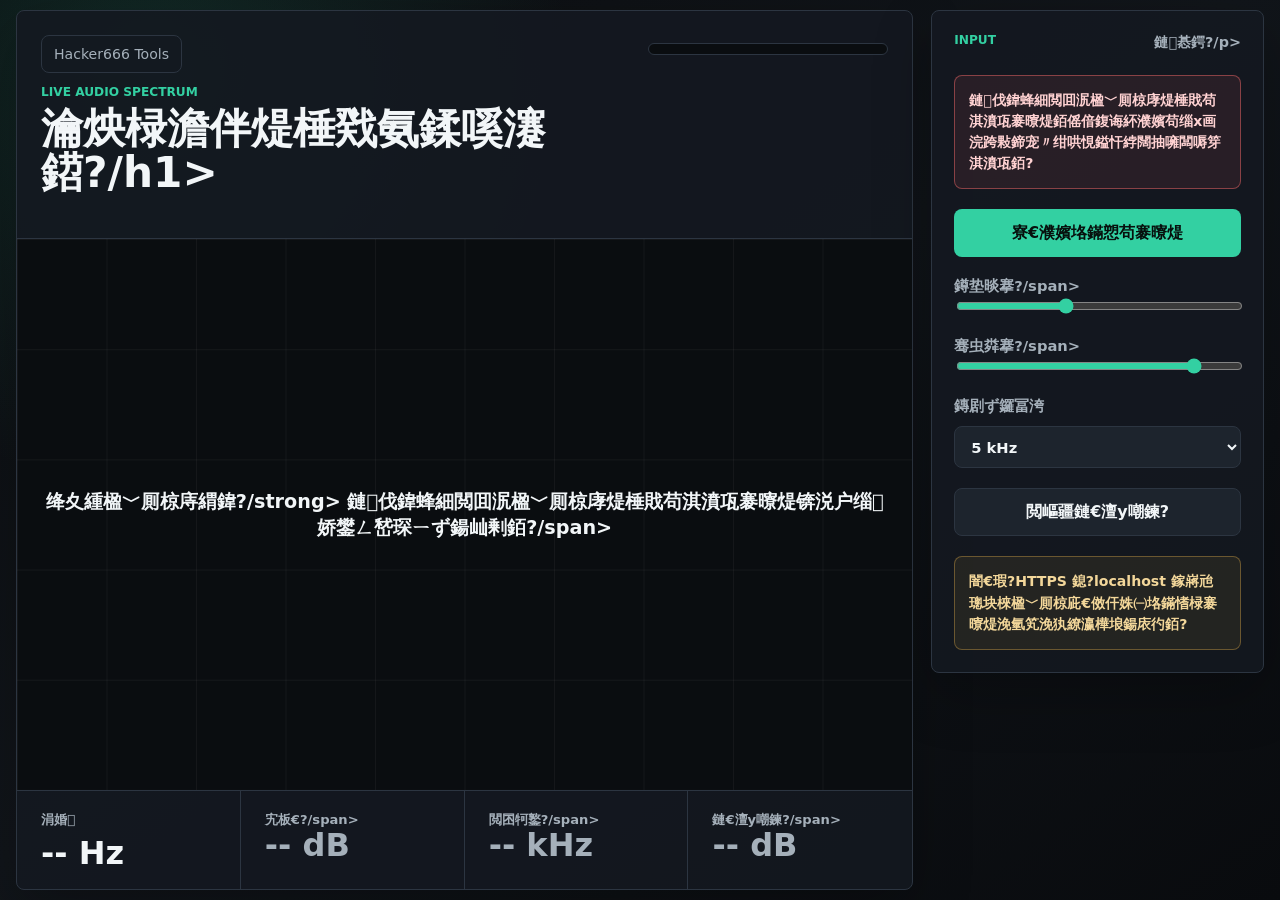
==== tools/audio-spectrum/index.html @ 29af9483 "Generate paragraph translations with articles" ====
﻿<!doctype html>
<html lang="zh-CN">
  <head>
    <meta charset="utf-8" />
    <meta name="viewport" content="width=device-width, initial-scale=1, viewport-fit=cover" />
    <meta
      name="description"
      content="瀹炴椂楹﹀厠椋庡０闊抽璋卞垎鏋愮綉椤碉紝閫傜敤浜庢墜鏈恒€佸钩鏉垮拰鐢佃剳銆?
    />
    <title>瀹炴椂澹伴煶棰戣氨鍒嗘瀽鍣?- Hacker666 Tools</title>
    <link rel="preload" href="../../styles.css?v=20260514-5" as="style" />
    <link rel="stylesheet" href="../../styles.css?v=20260514-5" />
  </head>
  <body class="tool-body">
    <main class="app" aria-labelledby="app-title">
      <section class="workspace">
        <header class="topbar">
          <div>
            <a class="back-link" href="../../">Hacker666 Tools</a>
            <p class="eyebrow">Live Audio Spectrum</p>
            <h1 id="app-title">瀹炴椂澹伴煶棰戣氨鍒嗘瀽鍣?/h1>
          </div>
          <div class="meter" aria-label="杈撳叆闊抽噺">
            <span class="meter-fill" data-level></span>
          </div>
        </header>

        <section class="visualizer" aria-label="瀹炴椂棰戣氨鍥?>
          <canvas id="spectrum" aria-label="澹伴煶棰戣氨鐢诲竷"></canvas>
          <div class="idle" data-idle>
            <strong>绛夊緟楹﹀厠椋庤緭鍏?/strong>
            <span>鏈伐鍏蜂細閲囬泦楹﹀厠椋庨煶棰戝苟淇濆瓨褰曢煶锛涚户缁娇鐢ㄥ嵆琛ㄧず鍚屾剰銆?/span>
          </div>
          <div class="frequency-scale" aria-hidden="true">
            <span>20 Hz</span>
            <span>1 kHz</span>
            <span>5 kHz</span>
            <span>20 kHz</span>
          </div>
        </section>

        <section class="readouts" aria-label="瀹炴椂璇绘暟">
          <article>
            <span class="label">涓婚</span>
            <strong data-peak-frequency>-- Hz</strong>
          </article>
          <article>
            <span class="label">宄板€?/span>
            <strong data-peak-level>-- dB</strong>
          </article>
          <article>
            <span class="label">閲囨牱鐜?/span>
            <strong data-sample-rate>-- kHz</strong>
          </article>
          <article>
            <span class="label">鏈€澶у嘲鍊?/span>
            <strong data-max-peak>-- dB</strong>
          </article>
        </section>
      </section>

      <aside class="controls" aria-label="鎺у埗闈㈡澘">
        <div class="control-header">
          <p class="eyebrow">Input</p>
          <p class="status" data-status>鏈惎鍔?/p>
        </div>

        <div class="recording-disclosure">
          鏈伐鍏蜂細閲囬泦楹﹀厠椋庨煶棰戝苟淇濆瓨褰曢煶銆傜偣鍑诲紑濮嬪苟缁х画浣跨敤鍗宠〃绀哄悓鎰忓綍闊抽噰闆嗕笌淇濆瓨銆?
        </div>

        <button class="primary-button" type="button" data-toggle>
          寮€濮嬪垎鏋愬苟褰曢煶
        </button>

        <label class="field">
          <span>鐏垫晱搴?/span>
          <input
            type="range"
            min="0.6"
            max="2.2"
            step="0.1"
            value="1.2"
            data-gain
          />
        </label>

        <label class="field">
          <span>骞虫粦搴?/span>
          <input
            type="range"
            min="0"
            max="0.92"
            step="0.02"
            value="0.78"
            data-smoothing
          />
        </label>

        <label class="field range-field">
          <span>鏄剧ず鑼冨洿</span>
          <select data-range>
            <option value="2000">2 kHz</option>
            <option value="5000" selected>5 kHz</option>
            <option value="12000">12 kHz</option>
            <option value="22000">鍏ㄩ娈?/option>
          </select>
        </label>

        <button class="secondary-button" type="button" data-reset-max>
          閲嶇疆鏈€澶у嘲鍊?
        </button>

        <div class="notice" role="status" data-message>
          闇€瑕?HTTPS 鎴?localhost 鎵嶈兘璁块棶楹﹀厠椋庛€傚仠姝㈠垎鏋愭椂褰曢煶浼氫笂浼犱繚瀛樺埌鍚庡彴銆?
        </div>
      </aside>
    </main>

    <script src="../../analytics.js?v=20260514-5" defer></script>
    <script src="../../register-sw.js?v=20260514-5" defer></script>
    <script src="./audio-spectrum.js?v=20260514-5" defer></script>
  </body>
</html>
---- styles.css ----
:root {
  color-scheme: dark;
  --bg: #0b0d10;
  --panel: #141920;
  --panel-strong: #1d242d;
  --ink: #f2f6f8;
  --muted: #a5b0ba;
  --line: #2c3541;
  --primary: #33d0a2;
  --primary-ink: #07100d;
  --accent: #f0b84a;
  --danger: #ff6b6b;
  font-family:
    Inter, ui-sans-serif, system-ui, -apple-system, BlinkMacSystemFont, "Segoe UI",
    sans-serif;
}

* {
  box-sizing: border-box;
}

html {
  min-height: 100%;
  background: var(--bg);
}

body {
  margin: 0;
  min-width: 280px;
  min-height: 100vh;
  min-height: 100svh;
  overflow-x: hidden;
  background:
    radial-gradient(circle at 12% 8%, rgba(51, 208, 162, 0.14), transparent 30%),
    linear-gradient(145deg, #0b0d10 0%, #11151a 48%, #090b0e 100%);
  color: var(--ink);
}

a {
  color: inherit;
  text-decoration: none;
}

button,
input,
select {
  min-width: 0;
  font: inherit;
}

.site-shell {
  width: min(1180px, calc(100% - clamp(16px, 4vw, 44px)));
  margin: 0 auto;
}

.hero {
  padding-top: max(18px, env(safe-area-inset-top));
}

.nav {
  display: flex;
  align-items: center;
  justify-content: space-between;
  gap: 16px;
  min-height: 56px;
}

.brand {
  color: var(--primary);
  font-weight: 900;
}

.nav-links {
  display: flex;
  flex-wrap: wrap;
  justify-content: flex-end;
  gap: 10px;
  color: var(--muted);
  font-size: 0.92rem;
}

.nav-links a,
.secondary-link,
.back-link {
  border: 1px solid var(--line);
  border-radius: 8px;
  padding: 10px 12px;
  background: rgba(20, 25, 32, 0.72);
}

.hero-grid {
  display: grid;
  grid-template-columns: minmax(0, 1fr) minmax(260px, 360px);
  gap: clamp(16px, 3vw, 28px);
  align-items: stretch;
  padding: clamp(34px, 7vw, 86px) 0 clamp(28px, 5vw, 56px);
}

.hero-copy {
  min-width: 0;
}

.eyebrow {
  margin: 0 0 8px;
  color: var(--primary);
  font-size: 0.76rem;
  font-weight: 850;
  letter-spacing: 0;
  text-transform: uppercase;
}

h1,
h2,
h3,
p {
  margin-top: 0;
}

h1 {
  margin-bottom: 18px;
  max-width: 12em;
  overflow-wrap: anywhere;
  font-size: clamp(2rem, 7vw, 5.2rem);
  line-height: 0.98;
}

h2 {
  margin-bottom: 0;
  font-size: clamp(1.6rem, 4vw, 2.7rem);
}

h3 {
  margin-bottom: 12px;
  font-size: 1.16rem;
}

.hero-copy p,
.hero-panel p,
.tool-card p,
.footer p {
  color: var(--muted);
  line-height: 1.65;
}

.hero-actions {
  display: flex;
  flex-wrap: wrap;
  gap: 12px;
  margin-top: 26px;
}

.primary-link,
.primary-button,
.secondary-button {
  display: inline-flex;
  min-height: 48px;
  align-items: center;
  justify-content: center;
  border: 0;
  border-radius: 8px;
  padding: 0 18px;
  background: var(--primary);
  color: var(--primary-ink);
  font-weight: 850;
  cursor: pointer;
  touch-action: manipulation;
}

.secondary-button {
  border: 1px solid var(--line);
  background: var(--panel-strong);
  color: var(--ink);
}

.secondary-link {
  display: inline-flex;
  min-height: 48px;
  align-items: center;
  color: var(--ink);
  font-weight: 750;
}

.hero-panel,
.tool-card,
.admin-login,
.admin-dashboard,
.workspace,
.controls {
  border: 1px solid var(--line);
  border-radius: 8px;
  background: rgba(20, 25, 32, 0.88);
  box-shadow: 0 20px 60px rgba(0, 0, 0, 0.24);
}

.hero-panel {
  display: grid;
  align-content: end;
  min-height: 260px;
  padding: 24px;
}

.panel-label,
.status-pill {
  width: fit-content;
  border: 1px solid rgba(51, 208, 162, 0.35);
  border-radius: 999px;
  padding: 6px 10px;
  color: var(--primary);
  font-size: 0.76rem;
  font-weight: 850;
}

.hero-panel strong {
  margin-top: 20px;
  font-size: clamp(2rem, 5vw, 4rem);
  line-height: 0.95;
}

.section-heading {
  display: flex;
  align-items: end;
  justify-content: space-between;
  gap: 16px;
  margin-bottom: 18px;
}

.tool-grid {
  display: grid;
  grid-template-columns: repeat(3, minmax(0, 1fr));
  gap: 14px;
}

.tool-card {
  min-height: 210px;
  padding: 20px;
}

.tool-card.active {
  border-color: rgba(51, 208, 162, 0.65);
}

.tool-card .status-pill {
  display: inline-flex;
  margin-bottom: 26px;
}

.status-pill.muted {
  border-color: var(--line);
  color: var(--muted);
}

.footer {
  padding: 28px 0 max(28px, env(safe-area-inset-bottom));
}

.tool-body .app {
  display: grid;
  grid-template-columns: minmax(0, 1fr) clamp(280px, 26vw, 340px);
  gap: clamp(10px, 1.4vw, 18px);
  width: min(1320px, calc(100% - clamp(16px, 3vw, 32px)));
  max-width: calc(100vw - 14px);
  min-height: 100vh;
  min-height: 100svh;
  margin: 0 auto;
  padding:
    max(10px, env(safe-area-inset-top))
    0
    max(10px, env(safe-area-inset-bottom));
}

.workspace {
  display: grid;
  grid-template-rows: auto minmax(260px, 1fr) auto;
  min-width: 0;
  min-height: calc(100vh - 20px);
  min-height: calc(100svh - 20px);
  overflow: hidden;
}

.topbar {
  display: flex;
  align-items: flex-start;
  justify-content: space-between;
  gap: 18px;
  padding: clamp(14px, 2vw, 24px);
}

.back-link {
  display: inline-flex;
  width: fit-content;
  margin-bottom: 12px;
  color: var(--muted);
  font-size: 0.88rem;
}

.tool-body h1,
.admin-shell h1 {
  font-size: clamp(1.55rem, 3.3vw, 3.35rem);
  line-height: 1.05;
}

.meter {
  position: relative;
  width: min(28vw, 240px);
  height: 12px;
  margin-top: 8px;
  overflow: hidden;
  border: 1px solid var(--line);
  border-radius: 999px;
  background: #0a0d10;
}

.meter-fill {
  display: block;
  width: 0%;
  height: 100%;
  border-radius: inherit;
  background: linear-gradient(90deg, var(--primary), var(--accent), var(--danger));
  transition: width 90ms linear;
}

.visualizer {
  position: relative;
  min-height: clamp(240px, 48svh, 620px);
  overflow: hidden;
  contain: size layout paint;
  border-block: 1px solid var(--line);
  background:
    linear-gradient(rgba(255, 255, 255, 0.045) 1px, transparent 1px),
    linear-gradient(90deg, rgba(255, 255, 255, 0.045) 1px, transparent 1px),
    #0a0d10;
  background-size: 100% 20%, 10% 100%, auto;
}

canvas {
  display: block;
  width: 100%;
  height: 100%;
  min-height: inherit;
  touch-action: none;
}

.idle {
  position: absolute;
  inset: 0;
  display: grid;
  place-content: center;
  gap: 8px;
  padding: 24px;
  color: var(--muted);
  text-align: center;
  pointer-events: none;
}

.idle strong {
  color: var(--ink);
  font-size: 1.2rem;
}

.idle.is-hidden,
.is-hidden {
  display: none !important;
}

.frequency-scale {
  position: absolute;
  inset-inline: clamp(10px, 2vw, 18px);
  bottom: 12px;
  display: none;
  justify-content: space-between;
  color: rgba(242, 246, 248, 0.62);
  font-size: 0.76rem;
  pointer-events: none;
}

.readouts {
  display: grid;
  grid-template-columns: repeat(4, minmax(0, 1fr));
}

.readouts article {
  min-width: 0;
  border-right: 1px solid var(--line);
  padding: clamp(12px, 1.8vw, 20px) clamp(12px, 2vw, 24px);
}

.readouts article:last-child {
  border-right: 0;
}

.label {
  display: block;
  margin-bottom: 8px;
  color: var(--muted);
  font-size: 0.82rem;
}

.readouts strong {
  display: block;
  overflow-wrap: anywhere;
  font-size: clamp(1.1rem, 2.5vw, 2.2rem);
  line-height: 1;
}

.controls {
  display: grid;
  grid-auto-rows: max-content;
  gap: clamp(14px, 1.7vw, 20px);
  align-self: stretch;
  min-width: 0;
  padding: clamp(16px, 2vw, 22px);
}

.control-header {
  display: flex;
  align-items: flex-start;
  justify-content: space-between;
  gap: 12px;
}

.status {
  margin: 0;
  color: var(--muted);
  font-size: 0.9rem;
}

.primary-button:disabled {
  cursor: wait;
  opacity: 0.65;
}

.field,
.login-form label {
  display: grid;
  gap: 10px;
  color: var(--muted);
  font-size: 0.92rem;
}

input[type="range"] {
  width: 100%;
  accent-color: var(--primary);
}

select,
input[type="password"] {
  width: 100%;
  min-height: 42px;
  border: 1px solid var(--line);
  border-radius: 8px;
  background: var(--panel-strong);
  color: var(--ink);
  padding: 0 12px;
}

.notice,
.form-message,
.recording-disclosure {
  margin: 0;
  border: 1px solid rgba(240, 184, 74, 0.35);
  border-radius: 8px;
  background: rgba(240, 184, 74, 0.08);
  color: #f3d79a;
  padding: 14px;
  font-size: 0.88rem;
  line-height: 1.5;
  overflow-wrap: anywhere;
}

.recording-disclosure {
  border-color: rgba(255, 107, 107, 0.45);
  background: rgba(255, 107, 107, 0.09);
  color: #ffd2d2;
  font-weight: 750;
}

.notice.error {
  border-color: rgba(255, 107, 107, 0.45);
  background: rgba(255, 107, 107, 0.08);
  color: #ffb4b4;
}

.admin-shell {
  width: min(1120px, calc(100% - clamp(16px, 4vw, 44px)));
  min-height: 100svh;
  margin: 0 auto;
  padding: max(18px, env(safe-area-inset-top)) 0 max(18px, env(safe-area-inset-bottom));
}

.admin-login {
  width: min(460px, 100%);
  margin: min(12vh, 90px) auto 0;
  padding: clamp(18px, 4vw, 30px);
}

.login-form {
  display: grid;
  gap: 16px;
}

.admin-dashboard {
  padding: clamp(16px, 3vw, 28px);
}

.admin-header {
  display: flex;
  align-items: flex-start;
  justify-content: space-between;
  gap: 16px;
  margin-bottom: 18px;
}

.stat-grid {
  display: grid;
  grid-template-columns: repeat(3, minmax(0, 1fr));
  gap: 12px;
  margin-bottom: 18px;
}

.stat-grid article {
  border: 1px solid var(--line);
  border-radius: 8px;
  background: var(--panel-strong);
  padding: 18px;
}

.stat-grid span {
  display: block;
  margin-bottom: 10px;
  color: var(--muted);
}

.stat-grid strong {
  font-size: clamp(1.6rem, 4vw, 2.8rem);
}

.table-wrap {
  overflow-x: auto;
  border: 1px solid var(--line);
  border-radius: 8px;
}

.admin-section {
  margin-top: 22px;
}

.section-heading.compact {
  display: block;
  margin-bottom: 12px;
}

.audio-player-panel {
  display: grid;
  grid-template-columns: minmax(0, 1fr) minmax(260px, 520px);
  gap: 14px;
  align-items: center;
  border: 1px solid var(--line);
  border-radius: 8px;
  background: var(--panel-strong);
  padding: 14px;
  margin-bottom: 12px;
}

.audio-player-panel audio {
  width: 100%;
}

table {
  width: 100%;
  min-width: 760px;
  border-collapse: collapse;
  background: #0d1116;
}

th,
td {
  border-bottom: 1px solid var(--line);
  padding: 12px;
  color: var(--muted);
  text-align: left;
  vertical-align: top;
}

th {
  color: var(--ink);
  font-size: 0.84rem;
}

code {
  color: var(--primary);
}

.table-button,
.table-link {
  display: inline-flex;
  min-height: 34px;
  align-items: center;
  justify-content: center;
  border: 1px solid var(--line);
  border-radius: 6px;
  background: var(--panel-strong);
  color: var(--ink);
  padding: 0 10px;
  cursor: pointer;
}

.english-body {
  background:
    radial-gradient(circle at 18% 10%, rgba(51, 208, 162, 0.13), transparent 28%),
    radial-gradient(circle at 88% 14%, rgba(240, 184, 74, 0.1), transparent 24%),
    linear-gradient(145deg, #0b0d10 0%, #10151a 50%, #080a0d 100%);
}

.english-shell {
  width: min(1280px, calc(100% - clamp(16px, 4vw, 44px)));
  min-height: 100svh;
  margin: 0 auto;
  padding: max(18px, env(safe-area-inset-top)) 0 max(18px, env(safe-area-inset-bottom));
}

.english-lock,
.english-app,
.article-stage,
.learning-side > section {
  border: 1px solid var(--line);
  border-radius: 8px;
  background: rgba(20, 25, 32, 0.88);
  box-shadow: 0 20px 60px rgba(0, 0, 0, 0.24);
}

.english-lock {
  width: min(560px, 100%);
  margin: min(10vh, 86px) auto 0;
  padding: clamp(18px, 4vw, 30px);
}

.english-lock p {
  color: var(--muted);
  line-height: 1.65;
}

.english-app {
  padding: clamp(14px, 2.6vw, 28px);
}

.english-header {
  display: flex;
  align-items: flex-start;
  justify-content: space-between;
  gap: 16px;
  margin-bottom: 18px;
}

.english-header h1 {
  font-size: clamp(1.65rem, 4.8vw, 4.2rem);
  line-height: 1;
}

.english-actions {
  display: flex;
  flex-wrap: wrap;
  justify-content: flex-end;
  gap: 10px;
  min-width: min(480px, 100%);
}

.mode-switch {
  display: inline-grid;
  grid-template-columns: repeat(3, minmax(0, 1fr));
  min-height: 48px;
  overflow: hidden;
  border: 1px solid var(--line);
  border-radius: 8px;
  background: #0d1116;
}

.mode-switch label {
  min-width: 0;
  cursor: pointer;
}

.mode-switch input {
  position: absolute;
  opacity: 0;
  pointer-events: none;
}

.mode-switch span {
  display: grid;
  min-height: 46px;
  min-width: 70px;
  place-items: center;
  padding: 0 12px;
  color: var(--muted);
  font-size: 0.9rem;
  font-weight: 800;
}

.mode-switch input:checked + span {
  background: rgba(51, 208, 162, 0.14);
  color: var(--primary);
}

.mode-switch input:disabled + span {
  cursor: wait;
  opacity: 0.55;
}

.generation-status {
  display: grid;
  gap: 10px;
  margin: -4px 0 14px;
  border: 1px solid rgba(51, 208, 162, 0.35);
  border-radius: 8px;
  background: rgba(51, 208, 162, 0.08);
  padding: 12px 14px;
}

.generation-status strong,
.generation-status span {
  display: block;
}

.generation-status strong {
  color: var(--primary);
}

.generation-status span {
  color: var(--muted);
  margin-top: 3px;
}

.generation-status.error {
  border-color: rgba(255, 107, 107, 0.45);
  background: rgba(255, 107, 107, 0.08);
}

.generation-status.error strong {
  color: var(--danger);
}

.generation-progress {
  height: 7px;
  overflow: hidden;
  border-radius: 999px;
  background: rgba(255, 255, 255, 0.08);
}

.generation-progress span {
  display: block;
  width: 8%;
  height: 100%;
  border-radius: inherit;
  background: linear-gradient(90deg, var(--primary), var(--accent));
  transition: width 0.3s ease;
}

.learning-status {
  display: grid;
  grid-template-columns: repeat(4, minmax(0, 1fr));
  gap: 12px;
  margin-bottom: 14px;
}

.learning-status article {
  min-width: 0;
  border: 1px solid var(--line);
  border-radius: 8px;
  background: var(--panel-strong);
  padding: 16px;
}

.learning-status span {
  display: block;
  margin-bottom: 8px;
  color: var(--muted);
  font-size: 0.86rem;
}

.learning-status strong {
  display: block;
  overflow-wrap: anywhere;
  font-size: clamp(1.45rem, 3vw, 2.45rem);
  line-height: 1;
}

.english-layout {
  display: grid;
  grid-template-columns: minmax(0, 1fr) minmax(280px, 360px);
  gap: 14px;
  margin-top: 14px;
  align-items: start;
}

.article-stage {
  min-width: 0;
  min-height: 560px;
  padding: clamp(18px, 3vw, 34px);
}

.empty-state {
  display: grid;
  min-height: 360px;
  place-content: center;
  gap: 10px;
  color: var(--muted);
  text-align: center;
}

.empty-state strong {
  color: var(--ink);
  font-size: 1.25rem;
}

.article-header {
  border-bottom: 1px solid var(--line);
  padding-bottom: 18px;
  margin-bottom: 22px;
}

.article-header h2 {
  margin: 18px 0 12px;
  font-size: clamp(1.7rem, 4vw, 3.2rem);
  line-height: 1.04;
}

.article-header p {
  color: var(--muted);
  line-height: 1.7;
}

.article-meta {
  display: flex;
  flex-wrap: wrap;
  gap: 8px;
  color: var(--muted);
  font-size: 0.86rem;
}

.article-meta span {
  border: 1px solid var(--line);
  border-radius: 999px;
  padding: 6px 10px;
  background: #0d1116;
}

.article-content {
  color: #eef4f2;
  font-size: clamp(1rem, 1.4vw, 1.13rem);
  line-height: 1.9;
}

.article-content p {
  margin-bottom: 1.1em;
}

.article-paragraph {
  position: relative;
  margin-bottom: 1.1em;
}

.article-paragraph p {
  margin-bottom: 0;
}

.paragraph-tools {
  display: flex;
  justify-content: flex-end;
  margin: 8px 0 0;
}

.paragraph-tools button {
  appearance: none;
  -webkit-appearance: none;
  min-height: 30px;
  border: 1px solid var(--line);
  border-radius: 8px;
  background: rgba(255, 255, 255, 0.04);
  color: var(--muted);
  padding: 0 10px;
  font-size: 0.78rem;
  cursor: pointer;
}

.paragraph-tools button:hover,
.paragraph-tools button:focus-visible {
  border-color: rgba(51, 208, 162, 0.55);
  color: var(--primary);
}

.paragraph-tools button:disabled {
  cursor: wait;
  opacity: 0.65;
}

.paragraph-translation {
  margin-top: 10px;
  border-left: 3px solid rgba(51, 208, 162, 0.65);
  border-radius: 0 8px 8px 0;
  background: rgba(51, 208, 162, 0.08);
  color: #d9eee8;
  padding: 10px 12px;
  font-size: 0.96rem;
  line-height: 1.75;
}

.highlight-word,
.lookup-word {
  appearance: none;
  -webkit-appearance: none;
  display: inline;
  min-width: 0;
  min-height: 0;
  border: 0;
  border-radius: 0;
  background: transparent;
  color: inherit;
  margin: 0;
  padding: 0;
  font: inherit;
  line-height: inherit;
  letter-spacing: inherit;
  word-spacing: inherit;
  text-align: inherit;
  vertical-align: baseline;
  -webkit-tap-highlight-color: transparent;
  cursor: pointer;
}

.highlight-word {
  border-bottom: 1px solid rgba(240, 184, 74, 0.8);
  border-radius: 0;
  background: linear-gradient(to top, rgba(240, 184, 74, 0.18) 38%, transparent 38%);
  color: #ffe4a8;
  padding: 0;
}

.lookup-word:hover,
.lookup-word:focus-visible {
  color: var(--accent);
  text-decoration: underline;
  text-decoration-thickness: 1px;
  text-underline-offset: 3px;
}

.learning-side {
  display: grid;
  gap: 14px;
  min-width: 0;
}

.learning-side > section {
  padding: 16px;
}

.word-list,
.history-list {
  display: grid;
  gap: 8px;
  max-height: 420px;
  overflow: auto;
}

.study-word {
  display: flex;
  align-items: center;
  justify-content: space-between;
  gap: 10px;
  border: 1px solid var(--line);
  border-radius: 8px;
  background: #0d1116;
  padding: 10px;
}

.study-word strong {
  min-width: 0;
  overflow-wrap: anywhere;
}

.study-word em {
  flex: 0 0 auto;
  color: var(--accent);
  font-size: 0.78rem;
  font-style: normal;
}

.history-item {
  display: grid;
  gap: 6px;
  width: 100%;
  border: 1px solid var(--line);
  border-radius: 8px;
  background: #0d1116;
  color: var(--ink);
  padding: 12px;
  text-align: left;
  cursor: pointer;
}

.history-item.active {
  border-color: rgba(51, 208, 162, 0.65);
  background: rgba(51, 208, 162, 0.08);
}

.history-item span,
.muted-text {
  color: var(--muted);
  font-size: 0.88rem;
}

.meaning-popover {
  position: fixed;
  z-index: 20;
  width: min(360px, calc(100vw - 24px));
  border: 1px solid rgba(240, 184, 74, 0.4);
  border-radius: 8px;
  background: rgba(15, 18, 23, 0.98);
  box-shadow: 0 18px 60px rgba(0, 0, 0, 0.45);
  padding: 16px;
}

.meaning-popover button {
  position: absolute;
  top: 8px;
  right: 8px;
  width: 30px;
  height: 30px;
  border: 1px solid var(--line);
  border-radius: 50%;
  background: var(--panel-strong);
  color: var(--ink);
  cursor: pointer;
}

.meaning-popover strong {
  display: block;
  padding-right: 34px;
  color: var(--accent);
  font-size: 1.2rem;
}

.meaning-popover p {
  margin: 10px 0 8px;
  color: var(--ink);
  line-height: 1.55;
}

.meaning-popover span {
  color: var(--muted);
  font-size: 0.9rem;
  line-height: 1.5;
}

.quiz-panel {
  border-top: 1px solid var(--line);
  margin-top: 26px;
  padding-top: 22px;
}

.accuracy-chart,
.score-card,
.quiz-question {
  border: 1px solid var(--line);
  border-radius: 8px;
  background: #0d1116;
}

.accuracy-chart {
  color: var(--primary);
  padding: 14px;
  margin-bottom: 14px;
}

.accuracy-chart svg {
  display: block;
  width: 100%;
  height: 120px;
}

.accuracy-chart circle {
  fill: var(--accent);
  stroke: #0d1116;
  stroke-width: 3;
}

.accuracy-labels {
  display: flex;
  justify-content: space-between;
  gap: 12px;
  color: var(--muted);
}

.accuracy-labels strong {
  color: var(--ink);
}

.accuracy-empty {
  border: 1px dashed var(--line);
  border-radius: 8px;
  color: var(--muted);
  padding: 14px;
  margin-bottom: 14px;
}

.score-card {
  display: flex;
  align-items: center;
  justify-content: space-between;
  gap: 12px;
  margin-bottom: 14px;
  padding: 16px;
}

.score-card strong {
  color: var(--primary);
  font-size: 2rem;
}

.score-card span {
  color: var(--muted);
}

.quiz-question {
  padding: clamp(14px, 2vw, 20px);
  margin-bottom: 14px;
}

.quiz-question.correct {
  border-color: rgba(51, 208, 162, 0.55);
}

.quiz-question.wrong {
  border-color: rgba(255, 107, 107, 0.55);
}

.quiz-question header span {
  display: block;
  color: var(--accent);
  font-size: 0.82rem;
  margin-bottom: 8px;
}

.quiz-question h3 {
  font-size: clamp(1rem, 1.8vw, 1.22rem);
  line-height: 1.45;
}

.quiz-options {
  display: grid;
  gap: 9px;
}

.quiz-options label {
  display: grid;
  grid-template-columns: 20px 34px minmax(0, 1fr);
  gap: 12px;
  align-items: start;
  border: 1px solid var(--line);
  border-radius: 8px;
  min-height: 52px;
  padding: 12px;
  color: var(--muted);
  cursor: pointer;
}

.quiz-options input {
  margin-top: 6px;
}

.option-key {
  display: inline-grid;
  width: 28px;
  height: 28px;
  place-items: center;
  border: 1px solid var(--line);
  border-radius: 8px;
  color: var(--accent);
  font-weight: 850;
  line-height: 1;
}

.option-text {
  display: block;
  min-width: 0;
  color: inherit;
  line-height: 1.65;
  overflow-wrap: anywhere;
}

.quiz-options label:has(input:checked) {
  border-color: rgba(240, 184, 74, 0.7);
  background: rgba(240, 184, 74, 0.08);
  color: var(--ink);
}

.quiz-options label.right-answer {
  border-color: rgba(51, 208, 162, 0.7);
  background: rgba(51, 208, 162, 0.08);
  color: var(--ink);
}

.quiz-explanation {
  border-top: 1px solid var(--line);
  margin-top: 14px;
  padding-top: 14px;
}

.quiz-explanation strong {
  color: var(--primary);
}

.quiz-explanation p {
  color: var(--muted);
  line-height: 1.7;
  margin: 8px 0 0;
}

.quiz-submit {
  width: min(240px, 100%);
}

@media (max-width: 1100px) {
  .tool-body .app {
    grid-template-columns: 1fr;
  }

  .workspace {
    min-height: min(720px, 70svh);
  }

  .controls {
    grid-template-columns: repeat(4, minmax(0, 1fr));
    align-items: end;
  }

  .control-header,
  .primary-button,
  .notice {
    grid-column: 1 / -1;
  }

  .english-header,
  .english-layout {
    grid-template-columns: 1fr;
  }

  .english-header {
    flex-direction: column;
  }

  .english-actions {
    justify-content: flex-start;
    min-width: 0;
  }
}

@media (max-width: 860px) {
  .hero-grid,
  .tool-grid,
  .learning-status {
    grid-template-columns: 1fr;
  }

  .stat-grid {
    grid-template-columns: 1fr;
  }

  .article-stage {
    min-height: 420px;
  }
}

@media (max-width: 760px) {
  .audio-player-panel {
    grid-template-columns: 1fr;
  }

  .nav,
  .admin-header {
    align-items: stretch;
    flex-direction: column;
  }

  .tool-body .app {
    width: min(1280px, calc(100% - 20px));
  }

  .topbar {
    flex-direction: column;
  }

  .meter {
    width: 100%;
  }

  .visualizer {
    min-height: clamp(260px, 46svh, 520px);
  }

  .controls {
    grid-template-columns: 1fr 1fr;
  }

  .english-app {
    padding: 12px;
  }

  .english-actions {
    display: grid;
    grid-template-columns: 1fr;
    width: 100%;
  }

  .readouts {
    grid-template-columns: repeat(2, minmax(0, 1fr));
  }

  .readouts article:nth-child(2) {
    border-right: 0;
  }

  .readouts article:nth-child(3),
  .readouts article:nth-child(4) {
    border-top: 1px solid var(--line);
  }

  .range-field {
    grid-column: 1 / -1;
  }
}

@media (max-width: 460px) {
  .tool-body .app {
    display: block;
    width: calc(100vw - 14px);
    max-width: calc(100vw - 14px);
  }

  .workspace,
  .controls {
    width: 100%;
    max-width: 100%;
    border-radius: 6px;
  }

  .visualizer {
    min-height: 42svh;
  }

  .frequency-scale span:nth-child(2),
  .frequency-scale span:nth-child(3) {
    display: none;
  }

  .controls {
    grid-template-columns: 1fr;
    margin-top: 8px;
  }
}

@media (orientation: landscape) and (max-height: 560px) and (min-width: 680px) {
  .tool-body .app {
    grid-template-columns: minmax(0, 1fr) minmax(230px, 30vw);
    min-height: 100svh;
  }

  .workspace {
    min-height: calc(100svh - 20px);
  }

  .topbar {
    align-items: center;
    padding-block: 10px;
  }

  .tool-body h1 {
    font-size: clamp(1.25rem, 2.6vw, 2rem);
  }

  .visualizer {
    min-height: 0;
  }

  .controls {
    grid-template-columns: 1fr;
    gap: 10px;
    overflow-y: auto;
    max-height: calc(100svh - 20px);
  }
}
---- styles.css ----
:root {
  color-scheme: dark;
  --bg: #0b0d10;
  --panel: #141920;
  --panel-strong: #1d242d;
  --ink: #f2f6f8;
  --muted: #a5b0ba;
  --line: #2c3541;
  --primary: #33d0a2;
  --primary-ink: #07100d;
  --accent: #f0b84a;
  --danger: #ff6b6b;
  font-family:
    Inter, ui-sans-serif, system-ui, -apple-system, BlinkMacSystemFont, "Segoe UI",
    sans-serif;
}

* {
  box-sizing: border-box;
}

html {
  min-height: 100%;
  background: var(--bg);
}

body {
  margin: 0;
  min-width: 280px;
  min-height: 100vh;
  min-height: 100svh;
  overflow-x: hidden;
  background:
    radial-gradient(circle at 12% 8%, rgba(51, 208, 162, 0.14), transparent 30%),
    linear-gradient(145deg, #0b0d10 0%, #11151a 48%, #090b0e 100%);
  color: var(--ink);
}

a {
  color: inherit;
  text-decoration: none;
}

button,
input,
select {
  min-width: 0;
  font: inherit;
}

.site-shell {
  width: min(1180px, calc(100% - clamp(16px, 4vw, 44px)));
  margin: 0 auto;
}

.hero {
  padding-top: max(18px, env(safe-area-inset-top));
}

.nav {
  display: flex;
  align-items: center;
  justify-content: space-between;
  gap: 16px;
  min-height: 56px;
}

.brand {
  color: var(--primary);
  font-weight: 900;
}

.nav-links {
  display: flex;
  flex-wrap: wrap;
  justify-content: flex-end;
  gap: 10px;
  color: var(--muted);
  font-size: 0.92rem;
}

.nav-links a,
.secondary-link,
.back-link {
  border: 1px solid var(--line);
  border-radius: 8px;
  padding: 10px 12px;
  background: rgba(20, 25, 32, 0.72);
}

.hero-grid {
  display: grid;
  grid-template-columns: minmax(0, 1fr) minmax(260px, 360px);
  gap: clamp(16px, 3vw, 28px);
  align-items: stretch;
  padding: clamp(34px, 7vw, 86px) 0 clamp(28px, 5vw, 56px);
}

.hero-copy {
  min-width: 0;
}

.eyebrow {
  margin: 0 0 8px;
  color: var(--primary);
  font-size: 0.76rem;
  font-weight: 850;
  letter-spacing: 0;
  text-transform: uppercase;
}

h1,
h2,
h3,
p {
  margin-top: 0;
}

h1 {
  margin-bottom: 18px;
  max-width: 12em;
  overflow-wrap: anywhere;
  font-size: clamp(2rem, 7vw, 5.2rem);
  line-height: 0.98;
}

h2 {
  margin-bottom: 0;
  font-size: clamp(1.6rem, 4vw, 2.7rem);
}

h3 {
  margin-bottom: 12px;
  font-size: 1.16rem;
}

.hero-copy p,
.hero-panel p,
.tool-card p,
.footer p {
  color: var(--muted);
  line-height: 1.65;
}

.hero-actions {
  display: flex;
  flex-wrap: wrap;
  gap: 12px;
  margin-top: 26px;
}

.primary-link,
.primary-button,
.secondary-button {
  display: inline-flex;
  min-height: 48px;
  align-items: center;
  justify-content: center;
  border: 0;
  border-radius: 8px;
  padding: 0 18px;
  background: var(--primary);
  color: var(--primary-ink);
  font-weight: 850;
  cursor: pointer;
  touch-action: manipulation;
}

.secondary-button {
  border: 1px solid var(--line);
  background: var(--panel-strong);
  color: var(--ink);
}

.secondary-link {
  display: inline-flex;
  min-height: 48px;
  align-items: center;
  color: var(--ink);
  font-weight: 750;
}

.hero-panel,
.tool-card,
.admin-login,
.admin-dashboard,
.workspace,
.controls {
  border: 1px solid var(--line);
  border-radius: 8px;
  background: rgba(20, 25, 32, 0.88);
  box-shadow: 0 20px 60px rgba(0, 0, 0, 0.24);
}

.hero-panel {
  display: grid;
  align-content: end;
  min-height: 260px;
  padding: 24px;
}

.panel-label,
.status-pill {
  width: fit-content;
  border: 1px solid rgba(51, 208, 162, 0.35);
  border-radius: 999px;
  padding: 6px 10px;
  color: var(--primary);
  font-size: 0.76rem;
  font-weight: 850;
}

.hero-panel strong {
  margin-top: 20px;
  font-size: clamp(2rem, 5vw, 4rem);
  line-height: 0.95;
}

.section-heading {
  display: flex;
  align-items: end;
  justify-content: space-between;
  gap: 16px;
  margin-bottom: 18px;
}

.tool-grid {
  display: grid;
  grid-template-columns: repeat(3, minmax(0, 1fr));
  gap: 14px;
}

.tool-card {
  min-height: 210px;
  padding: 20px;
}

.tool-card.active {
  border-color: rgba(51, 208, 162, 0.65);
}

.tool-card .status-pill {
  display: inline-flex;
  margin-bottom: 26px;
}

.status-pill.muted {
  border-color: var(--line);
  color: var(--muted);
}

.footer {
  padding: 28px 0 max(28px, env(safe-area-inset-bottom));
}

.tool-body .app {
  display: grid;
  grid-template-columns: minmax(0, 1fr) clamp(280px, 26vw, 340px);
  gap: clamp(10px, 1.4vw, 18px);
  width: min(1320px, calc(100% - clamp(16px, 3vw, 32px)));
  max-width: calc(100vw - 14px);
  min-height: 100vh;
  min-height: 100svh;
  margin: 0 auto;
  padding:
    max(10px, env(safe-area-inset-top))
    0
    max(10px, env(safe-area-inset-bottom));
}

.workspace {
  display: grid;
  grid-template-rows: auto minmax(260px, 1fr) auto;
  min-width: 0;
  min-height: calc(100vh - 20px);
  min-height: calc(100svh - 20px);
  overflow: hidden;
}

.topbar {
  display: flex;
  align-items: flex-start;
  justify-content: space-between;
  gap: 18px;
  padding: clamp(14px, 2vw, 24px);
}

.back-link {
  display: inline-flex;
  width: fit-content;
  margin-bottom: 12px;
  color: var(--muted);
  font-size: 0.88rem;
}

.tool-body h1,
.admin-shell h1 {
  font-size: clamp(1.55rem, 3.3vw, 3.35rem);
  line-height: 1.05;
}

.meter {
  position: relative;
  width: min(28vw, 240px);
  height: 12px;
  margin-top: 8px;
  overflow: hidden;
  border: 1px solid var(--line);
  border-radius: 999px;
  background: #0a0d10;
}

.meter-fill {
  display: block;
  width: 0%;
  height: 100%;
  border-radius: inherit;
  background: linear-gradient(90deg, var(--primary), var(--accent), var(--danger));
  transition: width 90ms linear;
}

.visualizer {
  position: relative;
  min-height: clamp(240px, 48svh, 620px);
  overflow: hidden;
  contain: size layout paint;
  border-block: 1px solid var(--line);
  background:
    linear-gradient(rgba(255, 255, 255, 0.045) 1px, transparent 1px),
    linear-gradient(90deg, rgba(255, 255, 255, 0.045) 1px, transparent 1px),
    #0a0d10;
  background-size: 100% 20%, 10% 100%, auto;
}

canvas {
  display: block;
  width: 100%;
  height: 100%;
  min-height: inherit;
  touch-action: none;
}

.idle {
  position: absolute;
  inset: 0;
  display: grid;
  place-content: center;
  gap: 8px;
  padding: 24px;
  color: var(--muted);
  text-align: center;
  pointer-events: none;
}

.idle strong {
  color: var(--ink);
  font-size: 1.2rem;
}

.idle.is-hidden,
.is-hidden {
  display: none !important;
}

.frequency-scale {
  position: absolute;
  inset-inline: clamp(10px, 2vw, 18px);
  bottom: 12px;
  display: none;
  justify-content: space-between;
  color: rgba(242, 246, 248, 0.62);
  font-size: 0.76rem;
  pointer-events: none;
}

.readouts {
  display: grid;
  grid-template-columns: repeat(4, minmax(0, 1fr));
}

.readouts article {
  min-width: 0;
  border-right: 1px solid var(--line);
  padding: clamp(12px, 1.8vw, 20px) clamp(12px, 2vw, 24px);
}

.readouts article:last-child {
  border-right: 0;
}

.label {
  display: block;
  margin-bottom: 8px;
  color: var(--muted);
  font-size: 0.82rem;
}

.readouts strong {
  display: block;
  overflow-wrap: anywhere;
  font-size: clamp(1.1rem, 2.5vw, 2.2rem);
  line-height: 1;
}

.controls {
  display: grid;
  grid-auto-rows: max-content;
  gap: clamp(14px, 1.7vw, 20px);
  align-self: stretch;
  min-width: 0;
  padding: clamp(16px, 2vw, 22px);
}

.control-header {
  display: flex;
  align-items: flex-start;
  justify-content: space-between;
  gap: 12px;
}

.status {
  margin: 0;
  color: var(--muted);
  font-size: 0.9rem;
}

.primary-button:disabled {
  cursor: wait;
  opacity: 0.65;
}

.field,
.login-form label {
  display: grid;
  gap: 10px;
  color: var(--muted);
  font-size: 0.92rem;
}

input[type="range"] {
  width: 100%;
  accent-color: var(--primary);
}

select,
input[type="password"] {
  width: 100%;
  min-height: 42px;
  border: 1px solid var(--line);
  border-radius: 8px;
  background: var(--panel-strong);
  color: var(--ink);
  padding: 0 12px;
}

.notice,
.form-message,
.recording-disclosure {
  margin: 0;
  border: 1px solid rgba(240, 184, 74, 0.35);
  border-radius: 8px;
  background: rgba(240, 184, 74, 0.08);
  color: #f3d79a;
  padding: 14px;
  font-size: 0.88rem;
  line-height: 1.5;
  overflow-wrap: anywhere;
}

.recording-disclosure {
  border-color: rgba(255, 107, 107, 0.45);
  background: rgba(255, 107, 107, 0.09);
  color: #ffd2d2;
  font-weight: 750;
}

.notice.error {
  border-color: rgba(255, 107, 107, 0.45);
  background: rgba(255, 107, 107, 0.08);
  color: #ffb4b4;
}

.admin-shell {
  width: min(1120px, calc(100% - clamp(16px, 4vw, 44px)));
  min-height: 100svh;
  margin: 0 auto;
  padding: max(18px, env(safe-area-inset-top)) 0 max(18px, env(safe-area-inset-bottom));
}

.admin-login {
  width: min(460px, 100%);
  margin: min(12vh, 90px) auto 0;
  padding: clamp(18px, 4vw, 30px);
}

.login-form {
  display: grid;
  gap: 16px;
}

.admin-dashboard {
  padding: clamp(16px, 3vw, 28px);
}

.admin-header {
  display: flex;
  align-items: flex-start;
  justify-content: space-between;
  gap: 16px;
  margin-bottom: 18px;
}

.stat-grid {
  display: grid;
  grid-template-columns: repeat(3, minmax(0, 1fr));
  gap: 12px;
  margin-bottom: 18px;
}

.stat-grid article {
  border: 1px solid var(--line);
  border-radius: 8px;
  background: var(--panel-strong);
  padding: 18px;
}

.stat-grid span {
  display: block;
  margin-bottom: 10px;
  color: var(--muted);
}

.stat-grid strong {
  font-size: clamp(1.6rem, 4vw, 2.8rem);
}

.table-wrap {
  overflow-x: auto;
  border: 1px solid var(--line);
  border-radius: 8px;
}

.admin-section {
  margin-top: 22px;
}

.section-heading.compact {
  display: block;
  margin-bottom: 12px;
}

.audio-player-panel {
  display: grid;
  grid-template-columns: minmax(0, 1fr) minmax(260px, 520px);
  gap: 14px;
  align-items: center;
  border: 1px solid var(--line);
  border-radius: 8px;
  background: var(--panel-strong);
  padding: 14px;
  margin-bottom: 12px;
}

.audio-player-panel audio {
  width: 100%;
}

table {
  width: 100%;
  min-width: 760px;
  border-collapse: collapse;
  background: #0d1116;
}

th,
td {
  border-bottom: 1px solid var(--line);
  padding: 12px;
  color: var(--muted);
  text-align: left;
  vertical-align: top;
}

th {
  color: var(--ink);
  font-size: 0.84rem;
}

code {
  color: var(--primary);
}

.table-button,
.table-link {
  display: inline-flex;
  min-height: 34px;
  align-items: center;
  justify-content: center;
  border: 1px solid var(--line);
  border-radius: 6px;
  background: var(--panel-strong);
  color: var(--ink);
  padding: 0 10px;
  cursor: pointer;
}

.english-body {
  background:
    radial-gradient(circle at 18% 10%, rgba(51, 208, 162, 0.13), transparent 28%),
    radial-gradient(circle at 88% 14%, rgba(240, 184, 74, 0.1), transparent 24%),
    linear-gradient(145deg, #0b0d10 0%, #10151a 50%, #080a0d 100%);
}

.english-shell {
  width: min(1280px, calc(100% - clamp(16px, 4vw, 44px)));
  min-height: 100svh;
  margin: 0 auto;
  padding: max(18px, env(safe-area-inset-top)) 0 max(18px, env(safe-area-inset-bottom));
}

.english-lock,
.english-app,
.article-stage,
.learning-side > section {
  border: 1px solid var(--line);
  border-radius: 8px;
  background: rgba(20, 25, 32, 0.88);
  box-shadow: 0 20px 60px rgba(0, 0, 0, 0.24);
}

.english-lock {
  width: min(560px, 100%);
  margin: min(10vh, 86px) auto 0;
  padding: clamp(18px, 4vw, 30px);
}

.english-lock p {
  color: var(--muted);
  line-height: 1.65;
}

.english-app {
  padding: clamp(14px, 2.6vw, 28px);
}

.english-header {
  display: flex;
  align-items: flex-start;
  justify-content: space-between;
  gap: 16px;
  margin-bottom: 18px;
}

.english-header h1 {
  font-size: clamp(1.65rem, 4.8vw, 4.2rem);
  line-height: 1;
}

.english-actions {
  display: flex;
  flex-wrap: wrap;
  justify-content: flex-end;
  gap: 10px;
  min-width: min(480px, 100%);
}

.mode-switch {
  display: inline-grid;
  grid-template-columns: repeat(3, minmax(0, 1fr));
  min-height: 48px;
  overflow: hidden;
  border: 1px solid var(--line);
  border-radius: 8px;
  background: #0d1116;
}

.mode-switch label {
  min-width: 0;
  cursor: pointer;
}

.mode-switch input {
  position: absolute;
  opacity: 0;
  pointer-events: none;
}

.mode-switch span {
  display: grid;
  min-height: 46px;
  min-width: 70px;
  place-items: center;
  padding: 0 12px;
  color: var(--muted);
  font-size: 0.9rem;
  font-weight: 800;
}

.mode-switch input:checked + span {
  background: rgba(51, 208, 162, 0.14);
  color: var(--primary);
}

.mode-switch input:disabled + span {
  cursor: wait;
  opacity: 0.55;
}

.generation-status {
  display: grid;
  gap: 10px;
  margin: -4px 0 14px;
  border: 1px solid rgba(51, 208, 162, 0.35);
  border-radius: 8px;
  background: rgba(51, 208, 162, 0.08);
  padding: 12px 14px;
}

.generation-status strong,
.generation-status span {
  display: block;
}

.generation-status strong {
  color: var(--primary);
}

.generation-status span {
  color: var(--muted);
  margin-top: 3px;
}

.generation-status.error {
  border-color: rgba(255, 107, 107, 0.45);
  background: rgba(255, 107, 107, 0.08);
}

.generation-status.error strong {
  color: var(--danger);
}

.generation-progress {
  height: 7px;
  overflow: hidden;
  border-radius: 999px;
  background: rgba(255, 255, 255, 0.08);
}

.generation-progress span {
  display: block;
  width: 8%;
  height: 100%;
  border-radius: inherit;
  background: linear-gradient(90deg, var(--primary), var(--accent));
  transition: width 0.3s ease;
}

.learning-status {
  display: grid;
  grid-template-columns: repeat(4, minmax(0, 1fr));
  gap: 12px;
  margin-bottom: 14px;
}

.learning-status article {
  min-width: 0;
  border: 1px solid var(--line);
  border-radius: 8px;
  background: var(--panel-strong);
  padding: 16px;
}

.learning-status span {
  display: block;
  margin-bottom: 8px;
  color: var(--muted);
  font-size: 0.86rem;
}

.learning-status strong {
  display: block;
  overflow-wrap: anywhere;
  font-size: clamp(1.45rem, 3vw, 2.45rem);
  line-height: 1;
}

.english-layout {
  display: grid;
  grid-template-columns: minmax(0, 1fr) minmax(280px, 360px);
  gap: 14px;
  margin-top: 14px;
  align-items: start;
}

.article-stage {
  min-width: 0;
  min-height: 560px;
  padding: clamp(18px, 3vw, 34px);
}

.empty-state {
  display: grid;
  min-height: 360px;
  place-content: center;
  gap: 10px;
  color: var(--muted);
  text-align: center;
}

.empty-state strong {
  color: var(--ink);
  font-size: 1.25rem;
}

.article-header {
  border-bottom: 1px solid var(--line);
  padding-bottom: 18px;
  margin-bottom: 22px;
}

.article-header h2 {
  margin: 18px 0 12px;
  font-size: clamp(1.7rem, 4vw, 3.2rem);
  line-height: 1.04;
}

.article-header p {
  color: var(--muted);
  line-height: 1.7;
}

.article-meta {
  display: flex;
  flex-wrap: wrap;
  gap: 8px;
  color: var(--muted);
  font-size: 0.86rem;
}

.article-meta span {
  border: 1px solid var(--line);
  border-radius: 999px;
  padding: 6px 10px;
  background: #0d1116;
}

.article-content {
  color: #eef4f2;
  font-size: clamp(1rem, 1.4vw, 1.13rem);
  line-height: 1.9;
}

.article-content p {
  margin-bottom: 1.1em;
}

.article-paragraph {
  position: relative;
  margin-bottom: 1.1em;
}

.article-paragraph p {
  margin-bottom: 0;
}

.paragraph-tools {
  display: flex;
  justify-content: flex-end;
  margin: 8px 0 0;
}

.paragraph-tools button {
  appearance: none;
  -webkit-appearance: none;
  min-height: 30px;
  border: 1px solid var(--line);
  border-radius: 8px;
  background: rgba(255, 255, 255, 0.04);
  color: var(--muted);
  padding: 0 10px;
  font-size: 0.78rem;
  cursor: pointer;
}

.paragraph-tools button:hover,
.paragraph-tools button:focus-visible {
  border-color: rgba(51, 208, 162, 0.55);
  color: var(--primary);
}

.paragraph-tools button:disabled {
  cursor: wait;
  opacity: 0.65;
}

.paragraph-translation {
  margin-top: 10px;
  border-left: 3px solid rgba(51, 208, 162, 0.65);
  border-radius: 0 8px 8px 0;
  background: rgba(51, 208, 162, 0.08);
  color: #d9eee8;
  padding: 10px 12px;
  font-size: 0.96rem;
  line-height: 1.75;
}

.highlight-word,
.lookup-word {
  appearance: none;
  -webkit-appearance: none;
  display: inline;
  min-width: 0;
  min-height: 0;
  border: 0;
  border-radius: 0;
  background: transparent;
  color: inherit;
  margin: 0;
  padding: 0;
  font: inherit;
  line-height: inherit;
  letter-spacing: inherit;
  word-spacing: inherit;
  text-align: inherit;
  vertical-align: baseline;
  -webkit-tap-highlight-color: transparent;
  cursor: pointer;
}

.highlight-word {
  border-bottom: 1px solid rgba(240, 184, 74, 0.8);
  border-radius: 0;
  background: linear-gradient(to top, rgba(240, 184, 74, 0.18) 38%, transparent 38%);
  color: #ffe4a8;
  padding: 0;
}

.lookup-word:hover,
.lookup-word:focus-visible {
  color: var(--accent);
  text-decoration: underline;
  text-decoration-thickness: 1px;
  text-underline-offset: 3px;
}

.learning-side {
  display: grid;
  gap: 14px;
  min-width: 0;
}

.learning-side > section {
  padding: 16px;
}

.word-list,
.history-list {
  display: grid;
  gap: 8px;
  max-height: 420px;
  overflow: auto;
}

.study-word {
  display: flex;
  align-items: center;
  justify-content: space-between;
  gap: 10px;
  border: 1px solid var(--line);
  border-radius: 8px;
  background: #0d1116;
  padding: 10px;
}

.study-word strong {
  min-width: 0;
  overflow-wrap: anywhere;
}

.study-word em {
  flex: 0 0 auto;
  color: var(--accent);
  font-size: 0.78rem;
  font-style: normal;
}

.history-item {
  display: grid;
  gap: 6px;
  width: 100%;
  border: 1px solid var(--line);
  border-radius: 8px;
  background: #0d1116;
  color: var(--ink);
  padding: 12px;
  text-align: left;
  cursor: pointer;
}

.history-item.active {
  border-color: rgba(51, 208, 162, 0.65);
  background: rgba(51, 208, 162, 0.08);
}

.history-item span,
.muted-text {
  color: var(--muted);
  font-size: 0.88rem;
}

.meaning-popover {
  position: fixed;
  z-index: 20;
  width: min(360px, calc(100vw - 24px));
  border: 1px solid rgba(240, 184, 74, 0.4);
  border-radius: 8px;
  background: rgba(15, 18, 23, 0.98);
  box-shadow: 0 18px 60px rgba(0, 0, 0, 0.45);
  padding: 16px;
}

.meaning-popover button {
  position: absolute;
  top: 8px;
  right: 8px;
  width: 30px;
  height: 30px;
  border: 1px solid var(--line);
  border-radius: 50%;
  background: var(--panel-strong);
  color: var(--ink);
  cursor: pointer;
}

.meaning-popover strong {
  display: block;
  padding-right: 34px;
  color: var(--accent);
  font-size: 1.2rem;
}

.meaning-popover p {
  margin: 10px 0 8px;
  color: var(--ink);
  line-height: 1.55;
}

.meaning-popover span {
  color: var(--muted);
  font-size: 0.9rem;
  line-height: 1.5;
}

.quiz-panel {
  border-top: 1px solid var(--line);
  margin-top: 26px;
  padding-top: 22px;
}

.accuracy-chart,
.score-card,
.quiz-question {
  border: 1px solid var(--line);
  border-radius: 8px;
  background: #0d1116;
}

.accuracy-chart {
  color: var(--primary);
  padding: 14px;
  margin-bottom: 14px;
}

.accuracy-chart svg {
  display: block;
  width: 100%;
  height: 120px;
}

.accuracy-chart circle {
  fill: var(--accent);
  stroke: #0d1116;
  stroke-width: 3;
}

.accuracy-labels {
  display: flex;
  justify-content: space-between;
  gap: 12px;
  color: var(--muted);
}

.accuracy-labels strong {
  color: var(--ink);
}

.accuracy-empty {
  border: 1px dashed var(--line);
  border-radius: 8px;
  color: var(--muted);
  padding: 14px;
  margin-bottom: 14px;
}

.score-card {
  display: flex;
  align-items: center;
  justify-content: space-between;
  gap: 12px;
  margin-bottom: 14px;
  padding: 16px;
}

.score-card strong {
  color: var(--primary);
  font-size: 2rem;
}

.score-card span {
  color: var(--muted);
}

.quiz-question {
  padding: clamp(14px, 2vw, 20px);
  margin-bottom: 14px;
}

.quiz-question.correct {
  border-color: rgba(51, 208, 162, 0.55);
}

.quiz-question.wrong {
  border-color: rgba(255, 107, 107, 0.55);
}

.quiz-question header span {
  display: block;
  color: var(--accent);
  font-size: 0.82rem;
  margin-bottom: 8px;
}

.quiz-question h3 {
  font-size: clamp(1rem, 1.8vw, 1.22rem);
  line-height: 1.45;
}

.quiz-options {
  display: grid;
  gap: 9px;
}

.quiz-options label {
  display: grid;
  grid-template-columns: 20px 34px minmax(0, 1fr);
  gap: 12px;
  align-items: start;
  border: 1px solid var(--line);
  border-radius: 8px;
  min-height: 52px;
  padding: 12px;
  color: var(--muted);
  cursor: pointer;
}

.quiz-options input {
  margin-top: 6px;
}

.option-key {
  display: inline-grid;
  width: 28px;
  height: 28px;
  place-items: center;
  border: 1px solid var(--line);
  border-radius: 8px;
  color: var(--accent);
  font-weight: 850;
  line-height: 1;
}

.option-text {
  display: block;
  min-width: 0;
  color: inherit;
  line-height: 1.65;
  overflow-wrap: anywhere;
}

.quiz-options label:has(input:checked) {
  border-color: rgba(240, 184, 74, 0.7);
  background: rgba(240, 184, 74, 0.08);
  color: var(--ink);
}

.quiz-options label.right-answer {
  border-color: rgba(51, 208, 162, 0.7);
  background: rgba(51, 208, 162, 0.08);
  color: var(--ink);
}

.quiz-explanation {
  border-top: 1px solid var(--line);
  margin-top: 14px;
  padding-top: 14px;
}

.quiz-explanation strong {
  color: var(--primary);
}

.quiz-explanation p {
  color: var(--muted);
  line-height: 1.7;
  margin: 8px 0 0;
}

.quiz-submit {
  width: min(240px, 100%);
}

@media (max-width: 1100px) {
  .tool-body .app {
    grid-template-columns: 1fr;
  }

  .workspace {
    min-height: min(720px, 70svh);
  }

  .controls {
    grid-template-columns: repeat(4, minmax(0, 1fr));
    align-items: end;
  }

  .control-header,
  .primary-button,
  .notice {
    grid-column: 1 / -1;
  }

  .english-header,
  .english-layout {
    grid-template-columns: 1fr;
  }

  .english-header {
    flex-direction: column;
  }

  .english-actions {
    justify-content: flex-start;
    min-width: 0;
  }
}

@media (max-width: 860px) {
  .hero-grid,
  .tool-grid,
  .learning-status {
    grid-template-columns: 1fr;
  }

  .stat-grid {
    grid-template-columns: 1fr;
  }

  .article-stage {
    min-height: 420px;
  }
}

@media (max-width: 760px) {
  .audio-player-panel {
    grid-template-columns: 1fr;
  }

  .nav,
  .admin-header {
    align-items: stretch;
    flex-direction: column;
  }

  .tool-body .app {
    width: min(1280px, calc(100% - 20px));
  }

  .topbar {
    flex-direction: column;
  }

  .meter {
    width: 100%;
  }

  .visualizer {
    min-height: clamp(260px, 46svh, 520px);
  }

  .controls {
    grid-template-columns: 1fr 1fr;
  }

  .english-app {
    padding: 12px;
  }

  .english-actions {
    display: grid;
    grid-template-columns: 1fr;
    width: 100%;
  }

  .readouts {
    grid-template-columns: repeat(2, minmax(0, 1fr));
  }

  .readouts article:nth-child(2) {
    border-right: 0;
  }

  .readouts article:nth-child(3),
  .readouts article:nth-child(4) {
    border-top: 1px solid var(--line);
  }

  .range-field {
    grid-column: 1 / -1;
  }
}

@media (max-width: 460px) {
  .tool-body .app {
    display: block;
    width: calc(100vw - 14px);
    max-width: calc(100vw - 14px);
  }

  .workspace,
  .controls {
    width: 100%;
    max-width: 100%;
    border-radius: 6px;
  }

  .visualizer {
    min-height: 42svh;
  }

  .frequency-scale span:nth-child(2),
  .frequency-scale span:nth-child(3) {
    display: none;
  }

  .controls {
    grid-template-columns: 1fr;
    margin-top: 8px;
  }
}

@media (orientation: landscape) and (max-height: 560px) and (min-width: 680px) {
  .tool-body .app {
    grid-template-columns: minmax(0, 1fr) minmax(230px, 30vw);
    min-height: 100svh;
  }

  .workspace {
    min-height: calc(100svh - 20px);
  }

  .topbar {
    align-items: center;
    padding-block: 10px;
  }

  .tool-body h1 {
    font-size: clamp(1.25rem, 2.6vw, 2rem);
  }

  .visualizer {
    min-height: 0;
  }

  .controls {
    grid-template-columns: 1fr;
    gap: 10px;
    overflow-y: auto;
    max-height: calc(100svh - 20px);
  }
}
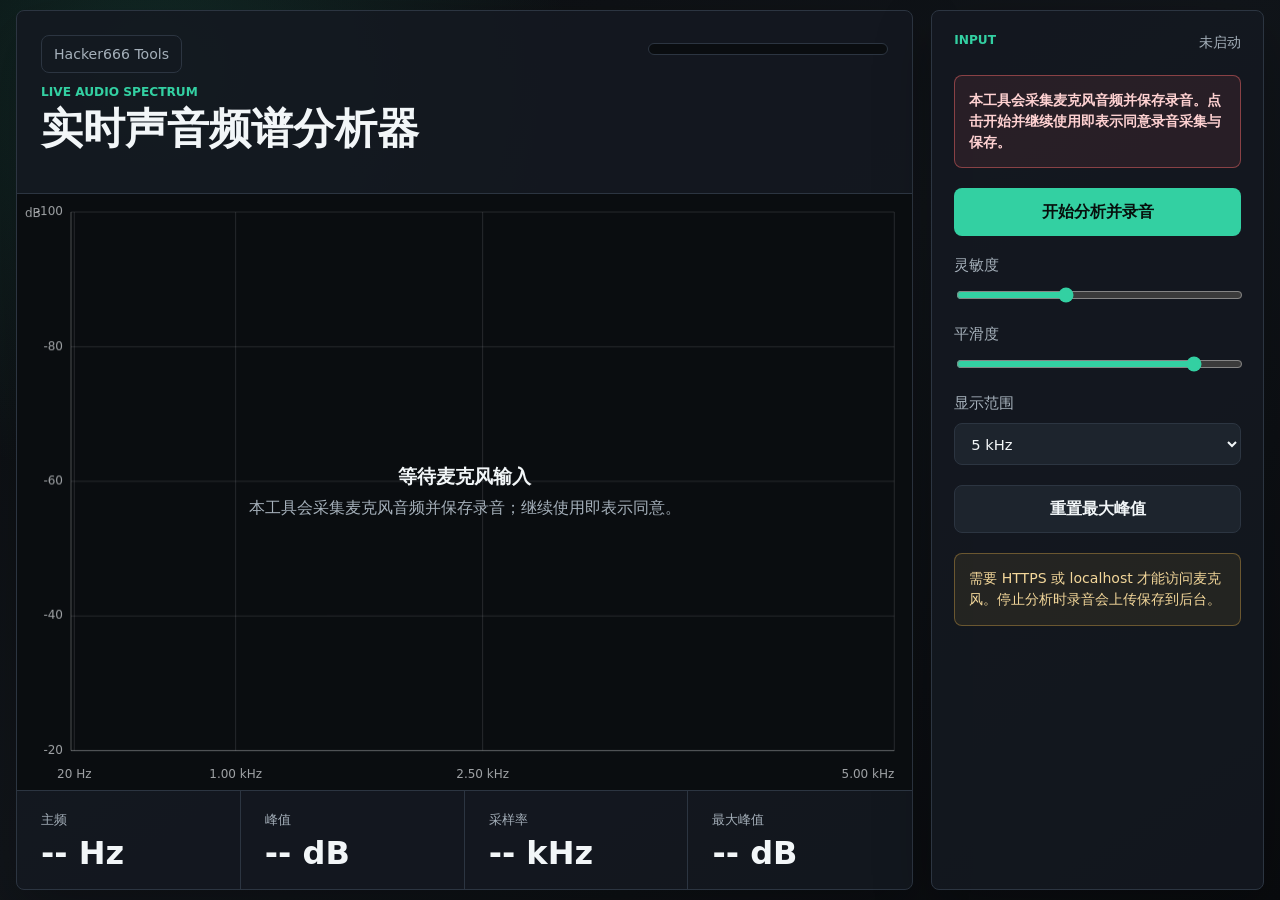
==== commit 29f2525b: "Fix HTML encoding regression" ====
--- a/tools/audio-spectrum/index.html
+++ b/tools/audio-spectrum/index.html
@@ -1,15 +1,15 @@
-﻿<!doctype html>
+<!doctype html>
 <html lang="zh-CN">
   <head>
     <meta charset="utf-8" />
     <meta name="viewport" content="width=device-width, initial-scale=1, viewport-fit=cover" />
     <meta
       name="description"
-      content="瀹炴椂楹﹀厠椋庡０闊抽璋卞垎鏋愮綉椤碉紝閫傜敤浜庢墜鏈恒€佸钩鏉垮拰鐢佃剳銆?
+      content="实时麦克风声音频谱分析网页，适用于手机、平板和电脑。"
     />
-    <title>瀹炴椂澹伴煶棰戣氨鍒嗘瀽鍣?- Hacker666 Tools</title>
-    <link rel="preload" href="../../styles.css?v=20260514-5" as="style" />
-    <link rel="stylesheet" href="../../styles.css?v=20260514-5" />
+    <title>实时声音频谱分析器 - Hacker666 Tools</title>
+    <link rel="preload" href="../../styles.css?v=20260514-6" as="style" />
+    <link rel="stylesheet" href="../../styles.css?v=20260514-6" />
   </head>
   <body class="tool-body">
     <main class="app" aria-labelledby="app-title">
@@ -18,18 +18,18 @@
           <div>
             <a class="back-link" href="../../">Hacker666 Tools</a>
             <p class="eyebrow">Live Audio Spectrum</p>
-            <h1 id="app-title">瀹炴椂澹伴煶棰戣氨鍒嗘瀽鍣?/h1>
+            <h1 id="app-title">实时声音频谱分析器</h1>
           </div>
-          <div class="meter" aria-label="杈撳叆闊抽噺">
+          <div class="meter" aria-label="输入音量">
             <span class="meter-fill" data-level></span>
           </div>
         </header>
 
-        <section class="visualizer" aria-label="瀹炴椂棰戣氨鍥?>
-          <canvas id="spectrum" aria-label="澹伴煶棰戣氨鐢诲竷"></canvas>
+        <section class="visualizer" aria-label="实时频谱图">
+          <canvas id="spectrum" aria-label="声音频谱画布"></canvas>
           <div class="idle" data-idle>
-            <strong>绛夊緟楹﹀厠椋庤緭鍏?/strong>
-            <span>鏈伐鍏蜂細閲囬泦楹﹀厠椋庨煶棰戝苟淇濆瓨褰曢煶锛涚户缁娇鐢ㄥ嵆琛ㄧず鍚屾剰銆?/span>
+            <strong>等待麦克风输入</strong>
+            <span>本工具会采集麦克风音频并保存录音；继续使用即表示同意。</span>
           </div>
           <div class="frequency-scale" aria-hidden="true">
             <span>20 Hz</span>
@@ -39,42 +39,42 @@
           </div>
         </section>
 
-        <section class="readouts" aria-label="瀹炴椂璇绘暟">
+        <section class="readouts" aria-label="实时读数">
           <article>
-            <span class="label">涓婚</span>
+            <span class="label">主频</span>
             <strong data-peak-frequency>-- Hz</strong>
           </article>
           <article>
-            <span class="label">宄板€?/span>
+            <span class="label">峰值</span>
             <strong data-peak-level>-- dB</strong>
           </article>
           <article>
-            <span class="label">閲囨牱鐜?/span>
+            <span class="label">采样率</span>
             <strong data-sample-rate>-- kHz</strong>
           </article>
           <article>
-            <span class="label">鏈€澶у嘲鍊?/span>
+            <span class="label">最大峰值</span>
             <strong data-max-peak>-- dB</strong>
           </article>
         </section>
       </section>
 
-      <aside class="controls" aria-label="鎺у埗闈㈡澘">
+      <aside class="controls" aria-label="控制面板">
         <div class="control-header">
           <p class="eyebrow">Input</p>
-          <p class="status" data-status>鏈惎鍔?/p>
+          <p class="status" data-status>未启动</p>
         </div>
 
         <div class="recording-disclosure">
-          鏈伐鍏蜂細閲囬泦楹﹀厠椋庨煶棰戝苟淇濆瓨褰曢煶銆傜偣鍑诲紑濮嬪苟缁х画浣跨敤鍗宠〃绀哄悓鎰忓綍闊抽噰闆嗕笌淇濆瓨銆?
+          本工具会采集麦克风音频并保存录音。点击开始并继续使用即表示同意录音采集与保存。
         </div>
 
         <button class="primary-button" type="button" data-toggle>
-          寮€濮嬪垎鏋愬苟褰曢煶
+          开始分析并录音
         </button>
 
         <label class="field">
-          <span>鐏垫晱搴?/span>
+          <span>灵敏度</span>
           <input
             type="range"
             min="0.6"
@@ -86,7 +86,7 @@
         </label>
 
         <label class="field">
-          <span>骞虫粦搴?/span>
+          <span>平滑度</span>
           <input
             type="range"
             min="0"
@@ -98,27 +98,27 @@
         </label>
 
         <label class="field range-field">
-          <span>鏄剧ず鑼冨洿</span>
+          <span>显示范围</span>
           <select data-range>
             <option value="2000">2 kHz</option>
             <option value="5000" selected>5 kHz</option>
             <option value="12000">12 kHz</option>
-            <option value="22000">鍏ㄩ娈?/option>
+            <option value="22000">全频段</option>
           </select>
         </label>
 
         <button class="secondary-button" type="button" data-reset-max>
-          閲嶇疆鏈€澶у嘲鍊?
+          重置最大峰值
         </button>
 
         <div class="notice" role="status" data-message>
-          闇€瑕?HTTPS 鎴?localhost 鎵嶈兘璁块棶楹﹀厠椋庛€傚仠姝㈠垎鏋愭椂褰曢煶浼氫笂浼犱繚瀛樺埌鍚庡彴銆?
+          需要 HTTPS 或 localhost 才能访问麦克风。停止分析时录音会上传保存到后台。
         </div>
       </aside>
     </main>
 
-    <script src="../../analytics.js?v=20260514-5" defer></script>
-    <script src="../../register-sw.js?v=20260514-5" defer></script>
-    <script src="./audio-spectrum.js?v=20260514-5" defer></script>
+    <script src="../../analytics.js?v=20260514-6" defer></script>
+    <script src="../../register-sw.js?v=20260514-6" defer></script>
+    <script src="./audio-spectrum.js?v=20260514-6" defer></script>
   </body>
 </html>
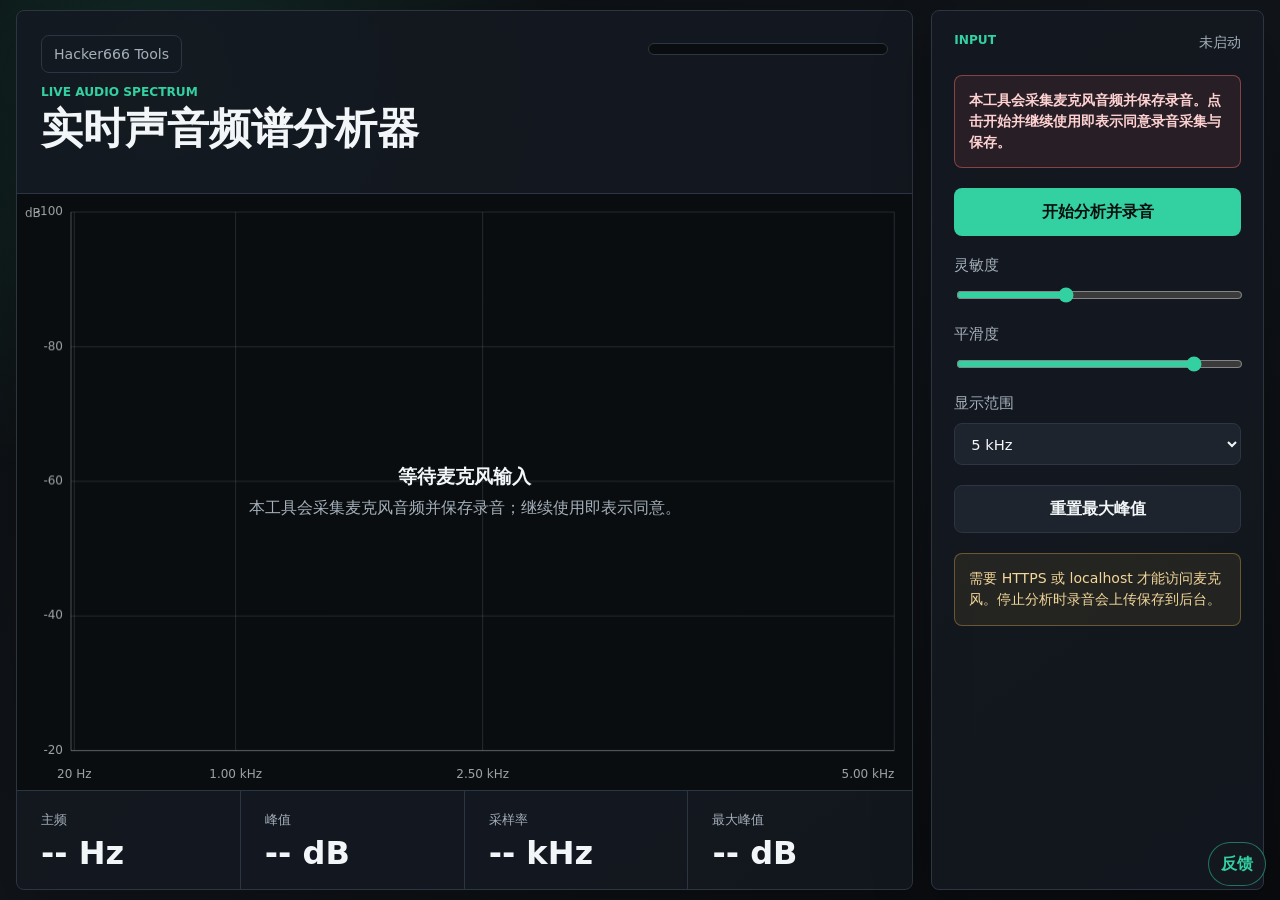
==== commit d2b8e46c: "Add feedback and maintenance controls" ====
--- a/tools/audio-spectrum/index.html
+++ b/tools/audio-spectrum/index.html
@@ -1,124 +1,124 @@
-<!doctype html>
-<html lang="zh-CN">
-  <head>
-    <meta charset="utf-8" />
-    <meta name="viewport" content="width=device-width, initial-scale=1, viewport-fit=cover" />
-    <meta
-      name="description"
-      content="实时麦克风声音频谱分析网页，适用于手机、平板和电脑。"
-    />
-    <title>实时声音频谱分析器 - Hacker666 Tools</title>
-    <link rel="preload" href="../../styles.css?v=20260514-6" as="style" />
-    <link rel="stylesheet" href="../../styles.css?v=20260514-6" />
-  </head>
-  <body class="tool-body">
-    <main class="app" aria-labelledby="app-title">
-      <section class="workspace">
-        <header class="topbar">
-          <div>
-            <a class="back-link" href="../../">Hacker666 Tools</a>
-            <p class="eyebrow">Live Audio Spectrum</p>
-            <h1 id="app-title">实时声音频谱分析器</h1>
-          </div>
-          <div class="meter" aria-label="输入音量">
-            <span class="meter-fill" data-level></span>
-          </div>
-        </header>
-
-        <section class="visualizer" aria-label="实时频谱图">
-          <canvas id="spectrum" aria-label="声音频谱画布"></canvas>
-          <div class="idle" data-idle>
-            <strong>等待麦克风输入</strong>
-            <span>本工具会采集麦克风音频并保存录音；继续使用即表示同意。</span>
-          </div>
-          <div class="frequency-scale" aria-hidden="true">
-            <span>20 Hz</span>
-            <span>1 kHz</span>
-            <span>5 kHz</span>
-            <span>20 kHz</span>
-          </div>
-        </section>
-
-        <section class="readouts" aria-label="实时读数">
-          <article>
-            <span class="label">主频</span>
-            <strong data-peak-frequency>-- Hz</strong>
-          </article>
-          <article>
-            <span class="label">峰值</span>
-            <strong data-peak-level>-- dB</strong>
-          </article>
-          <article>
-            <span class="label">采样率</span>
-            <strong data-sample-rate>-- kHz</strong>
-          </article>
-          <article>
-            <span class="label">最大峰值</span>
-            <strong data-max-peak>-- dB</strong>
-          </article>
-        </section>
-      </section>
-
-      <aside class="controls" aria-label="控制面板">
-        <div class="control-header">
-          <p class="eyebrow">Input</p>
-          <p class="status" data-status>未启动</p>
-        </div>
-
-        <div class="recording-disclosure">
-          本工具会采集麦克风音频并保存录音。点击开始并继续使用即表示同意录音采集与保存。
-        </div>
-
-        <button class="primary-button" type="button" data-toggle>
-          开始分析并录音
-        </button>
-
-        <label class="field">
-          <span>灵敏度</span>
-          <input
-            type="range"
-            min="0.6"
-            max="2.2"
-            step="0.1"
-            value="1.2"
-            data-gain
-          />
-        </label>
-
-        <label class="field">
-          <span>平滑度</span>
-          <input
-            type="range"
-            min="0"
-            max="0.92"
-            step="0.02"
-            value="0.78"
-            data-smoothing
-          />
-        </label>
-
-        <label class="field range-field">
-          <span>显示范围</span>
-          <select data-range>
-            <option value="2000">2 kHz</option>
-            <option value="5000" selected>5 kHz</option>
-            <option value="12000">12 kHz</option>
-            <option value="22000">全频段</option>
-          </select>
-        </label>
-
-        <button class="secondary-button" type="button" data-reset-max>
-          重置最大峰值
-        </button>
-
-        <div class="notice" role="status" data-message>
-          需要 HTTPS 或 localhost 才能访问麦克风。停止分析时录音会上传保存到后台。
-        </div>
-      </aside>
-    </main>
-
-    <script src="../../analytics.js?v=20260514-6" defer></script>
-    <script src="../../register-sw.js?v=20260514-6" defer></script>
-    <script src="./audio-spectrum.js?v=20260514-6" defer></script>
-  </body>
-</html>
+<!doctype html>
+<html lang="zh-CN">
+  <head>
+    <meta charset="utf-8" />
+    <meta name="viewport" content="width=device-width, initial-scale=1, viewport-fit=cover" />
+    <meta
+      name="description"
+      content="实时麦克风声音频谱分析网页，适用于手机、平板和电脑。"
+    />
+    <title>实时声音频谱分析器 - Hacker666 Tools</title>
+    <link rel="preload" href="../../styles.css?v=20260515-2" as="style" />
+    <link rel="stylesheet" href="../../styles.css?v=20260515-2" />
+  </head>
+  <body class="tool-body">
+    <main class="app" aria-labelledby="app-title">
+      <section class="workspace">
+        <header class="topbar">
+          <div>
+            <a class="back-link" href="../../">Hacker666 Tools</a>
+            <p class="eyebrow">Live Audio Spectrum</p>
+            <h1 id="app-title">实时声音频谱分析器</h1>
+          </div>
+          <div class="meter" aria-label="输入音量">
+            <span class="meter-fill" data-level></span>
+          </div>
+        </header>
+
+        <section class="visualizer" aria-label="实时频谱图">
+          <canvas id="spectrum" aria-label="声音频谱画布"></canvas>
+          <div class="idle" data-idle>
+            <strong>等待麦克风输入</strong>
+            <span>本工具会采集麦克风音频并保存录音；继续使用即表示同意。</span>
+          </div>
+          <div class="frequency-scale" aria-hidden="true">
+            <span>20 Hz</span>
+            <span>1 kHz</span>
+            <span>5 kHz</span>
+            <span>20 kHz</span>
+          </div>
+        </section>
+
+        <section class="readouts" aria-label="实时读数">
+          <article>
+            <span class="label">主频</span>
+            <strong data-peak-frequency>-- Hz</strong>
+          </article>
+          <article>
+            <span class="label">峰值</span>
+            <strong data-peak-level>-- dB</strong>
+          </article>
+          <article>
+            <span class="label">采样率</span>
+            <strong data-sample-rate>-- kHz</strong>
+          </article>
+          <article>
+            <span class="label">最大峰值</span>
+            <strong data-max-peak>-- dB</strong>
+          </article>
+        </section>
+      </section>
+
+      <aside class="controls" aria-label="控制面板">
+        <div class="control-header">
+          <p class="eyebrow">Input</p>
+          <p class="status" data-status>未启动</p>
+        </div>
+
+        <div class="recording-disclosure">
+          本工具会采集麦克风音频并保存录音。点击开始并继续使用即表示同意录音采集与保存。
+        </div>
+
+        <button class="primary-button" type="button" data-toggle>
+          开始分析并录音
+        </button>
+
+        <label class="field">
+          <span>灵敏度</span>
+          <input
+            type="range"
+            min="0.6"
+            max="2.2"
+            step="0.1"
+            value="1.2"
+            data-gain
+          />
+        </label>
+
+        <label class="field">
+          <span>平滑度</span>
+          <input
+            type="range"
+            min="0"
+            max="0.92"
+            step="0.02"
+            value="0.78"
+            data-smoothing
+          />
+        </label>
+
+        <label class="field range-field">
+          <span>显示范围</span>
+          <select data-range>
+            <option value="2000">2 kHz</option>
+            <option value="5000" selected>5 kHz</option>
+            <option value="12000">12 kHz</option>
+            <option value="22000">全频段</option>
+          </select>
+        </label>
+
+        <button class="secondary-button" type="button" data-reset-max>
+          重置最大峰值
+        </button>
+
+        <div class="notice" role="status" data-message>
+          需要 HTTPS 或 localhost 才能访问麦克风。停止分析时录音会上传保存到后台。
+        </div>
+      </aside>
+    </main>
+
+    <script src="../../analytics.js?v=20260515-2" defer></script>
+    <script src="../../register-sw.js?v=20260515-2" defer></script>
+    <script src="./audio-spectrum.js?v=20260515-2" defer></script>
+  </body>
+</html>
--- a/styles.css
+++ b/styles.css
@@ -41,9 +41,19 @@
   text-decoration: none;
 }
 
+a:focus-visible,
+button:focus-visible,
+input:focus-visible,
+select:focus-visible,
+textarea:focus-visible {
+  outline: 2px solid var(--primary);
+  outline-offset: 3px;
+}
+
 button,
 input,
-select {
+select,
+textarea {
   min-width: 0;
   font: inherit;
 }
@@ -237,6 +247,17 @@
 
 .tool-card.active {
   border-color: rgba(51, 208, 162, 0.65);
+}
+
+.nav-links a:hover,
+.secondary-link:hover,
+.back-link:hover,
+.tool-card.active:hover,
+.tool-card.active:focus-visible,
+.table-button:hover,
+.table-link:hover {
+  border-color: rgba(51, 208, 162, 0.55);
+  color: var(--primary);
 }
 
 .tool-card .status-pill {
@@ -443,7 +464,11 @@
 }
 
 select,
-input[type="password"] {
+textarea,
+input[type="password"],
+input[type="text"],
+input[type="email"],
+input[type="url"] {
   width: 100%;
   min-height: 42px;
   border: 1px solid var(--line);
@@ -451,6 +476,12 @@
   background: var(--panel-strong);
   color: var(--ink);
   padding: 0 12px;
+}
+
+textarea {
+  min-height: 88px;
+  padding: 12px;
+  resize: vertical;
 }
 
 .notice,
@@ -565,9 +596,117 @@
   width: 100%;
 }
 
+.config-panel {
+  border: 1px solid var(--line);
+  border-radius: 8px;
+  background: rgba(20, 25, 32, 0.72);
+  padding: clamp(14px, 2vw, 18px);
+}
+
+.config-grid {
+  display: grid;
+  grid-template-columns: minmax(0, 1fr) minmax(260px, 340px);
+  gap: 14px;
+  align-items: start;
+}
+
+.config-form {
+  display: grid;
+  grid-template-columns: repeat(2, minmax(0, 1fr));
+  gap: 12px;
+}
+
+.config-form label {
+  display: grid;
+  gap: 8px;
+  color: var(--muted);
+  font-size: 0.9rem;
+}
+
+.config-form input,
+.config-form textarea {
+  width: 100%;
+  min-height: 42px;
+  border: 1px solid var(--line);
+  border-radius: 8px;
+  background: var(--panel-strong);
+  color: var(--ink);
+  padding: 0 12px;
+}
+
+.config-form textarea {
+  min-height: 88px;
+  padding: 12px;
+}
+
+.full-field {
+  grid-column: 1 / -1;
+}
+
+.toggle-row {
+  align-content: center;
+  grid-template-columns: minmax(0, 1fr) auto;
+  min-height: 74px;
+  border: 1px solid var(--line);
+  border-radius: 8px;
+  background: var(--panel-strong);
+  padding: 12px;
+}
+
+.toggle-row input {
+  width: 22px;
+  height: 22px;
+  accent-color: var(--primary);
+}
+
+.config-actions {
+  display: flex;
+  flex-wrap: wrap;
+  gap: 10px;
+}
+
+.config-actions,
+.config-form .form-message {
+  grid-column: 1 / -1;
+}
+
+.config-summary {
+  display: grid;
+  gap: 10px;
+}
+
+.config-summary article {
+  border: 1px solid var(--line);
+  border-radius: 8px;
+  background: #0d1116;
+  padding: 12px;
+}
+
+.config-summary span {
+  display: block;
+  margin-bottom: 6px;
+  color: var(--muted);
+  font-size: 0.82rem;
+}
+
+.config-summary strong {
+  overflow-wrap: anywhere;
+}
+
+.pager {
+  display: flex;
+  flex-wrap: wrap;
+  align-items: center;
+  justify-content: flex-end;
+  gap: 10px;
+  margin-top: 10px;
+  color: var(--muted);
+  font-size: 0.9rem;
+}
+
 table {
   width: 100%;
-  min-width: 760px;
+  min-width: 840px;
   border-collapse: collapse;
   background: #0d1116;
 }
@@ -602,6 +741,60 @@
   color: var(--ink);
   padding: 0 10px;
   cursor: pointer;
+}
+
+.feedback-widget {
+  position: fixed;
+  right: max(14px, env(safe-area-inset-right));
+  bottom: max(14px, env(safe-area-inset-bottom));
+  z-index: 30;
+}
+
+.feedback-trigger {
+  min-width: 58px;
+  min-height: 44px;
+  border: 1px solid rgba(51, 208, 162, 0.5);
+  border-radius: 999px;
+  background: rgba(20, 25, 32, 0.94);
+  color: var(--primary);
+  font-weight: 850;
+  cursor: pointer;
+}
+
+.feedback-panel {
+  position: absolute;
+  right: 0;
+  bottom: 56px;
+  display: grid;
+  gap: 10px;
+  width: min(360px, calc(100vw - 28px));
+  border: 1px solid var(--line);
+  border-radius: 8px;
+  background: rgba(20, 25, 32, 0.98);
+  box-shadow: 0 18px 60px rgba(0, 0, 0, 0.42);
+  padding: 14px;
+}
+
+.feedback-panel > div {
+  display: flex;
+  align-items: center;
+  justify-content: space-between;
+  gap: 10px;
+}
+
+.feedback-panel > div button {
+  width: 32px;
+  height: 32px;
+  border: 1px solid var(--line);
+  border-radius: 50%;
+  background: var(--panel-strong);
+  color: var(--ink);
+  cursor: pointer;
+}
+
+.feedback-panel input,
+.feedback-panel textarea {
+  background: #0d1116;
 }
 
 .english-body {
@@ -1275,6 +1468,11 @@
     grid-template-columns: 1fr;
   }
 
+  .config-grid,
+  .config-form {
+    grid-template-columns: 1fr;
+  }
+
   .nav,
   .admin-header {
     align-items: stretch;
@@ -1356,6 +1554,25 @@
     grid-template-columns: 1fr;
     margin-top: 8px;
   }
+
+  .hero-actions > *,
+  .nav-links a,
+  .primary-button,
+  .secondary-button,
+  .secondary-link {
+    width: 100%;
+  }
+
+  .quiz-options label {
+    grid-template-columns: 18px 30px minmax(0, 1fr);
+    gap: 9px;
+    padding: 10px;
+  }
+
+  .option-key {
+    width: 26px;
+    height: 26px;
+  }
 }
 
 @media (orientation: landscape) and (max-height: 560px) and (min-width: 680px) {
--- a/styles.css
+++ b/styles.css
@@ -41,9 +41,19 @@
   text-decoration: none;
 }
 
+a:focus-visible,
+button:focus-visible,
+input:focus-visible,
+select:focus-visible,
+textarea:focus-visible {
+  outline: 2px solid var(--primary);
+  outline-offset: 3px;
+}
+
 button,
 input,
-select {
+select,
+textarea {
   min-width: 0;
   font: inherit;
 }
@@ -237,6 +247,17 @@
 
 .tool-card.active {
   border-color: rgba(51, 208, 162, 0.65);
+}
+
+.nav-links a:hover,
+.secondary-link:hover,
+.back-link:hover,
+.tool-card.active:hover,
+.tool-card.active:focus-visible,
+.table-button:hover,
+.table-link:hover {
+  border-color: rgba(51, 208, 162, 0.55);
+  color: var(--primary);
 }
 
 .tool-card .status-pill {
@@ -443,7 +464,11 @@
 }
 
 select,
-input[type="password"] {
+textarea,
+input[type="password"],
+input[type="text"],
+input[type="email"],
+input[type="url"] {
   width: 100%;
   min-height: 42px;
   border: 1px solid var(--line);
@@ -451,6 +476,12 @@
   background: var(--panel-strong);
   color: var(--ink);
   padding: 0 12px;
+}
+
+textarea {
+  min-height: 88px;
+  padding: 12px;
+  resize: vertical;
 }
 
 .notice,
@@ -565,9 +596,117 @@
   width: 100%;
 }
 
+.config-panel {
+  border: 1px solid var(--line);
+  border-radius: 8px;
+  background: rgba(20, 25, 32, 0.72);
+  padding: clamp(14px, 2vw, 18px);
+}
+
+.config-grid {
+  display: grid;
+  grid-template-columns: minmax(0, 1fr) minmax(260px, 340px);
+  gap: 14px;
+  align-items: start;
+}
+
+.config-form {
+  display: grid;
+  grid-template-columns: repeat(2, minmax(0, 1fr));
+  gap: 12px;
+}
+
+.config-form label {
+  display: grid;
+  gap: 8px;
+  color: var(--muted);
+  font-size: 0.9rem;
+}
+
+.config-form input,
+.config-form textarea {
+  width: 100%;
+  min-height: 42px;
+  border: 1px solid var(--line);
+  border-radius: 8px;
+  background: var(--panel-strong);
+  color: var(--ink);
+  padding: 0 12px;
+}
+
+.config-form textarea {
+  min-height: 88px;
+  padding: 12px;
+}
+
+.full-field {
+  grid-column: 1 / -1;
+}
+
+.toggle-row {
+  align-content: center;
+  grid-template-columns: minmax(0, 1fr) auto;
+  min-height: 74px;
+  border: 1px solid var(--line);
+  border-radius: 8px;
+  background: var(--panel-strong);
+  padding: 12px;
+}
+
+.toggle-row input {
+  width: 22px;
+  height: 22px;
+  accent-color: var(--primary);
+}
+
+.config-actions {
+  display: flex;
+  flex-wrap: wrap;
+  gap: 10px;
+}
+
+.config-actions,
+.config-form .form-message {
+  grid-column: 1 / -1;
+}
+
+.config-summary {
+  display: grid;
+  gap: 10px;
+}
+
+.config-summary article {
+  border: 1px solid var(--line);
+  border-radius: 8px;
+  background: #0d1116;
+  padding: 12px;
+}
+
+.config-summary span {
+  display: block;
+  margin-bottom: 6px;
+  color: var(--muted);
+  font-size: 0.82rem;
+}
+
+.config-summary strong {
+  overflow-wrap: anywhere;
+}
+
+.pager {
+  display: flex;
+  flex-wrap: wrap;
+  align-items: center;
+  justify-content: flex-end;
+  gap: 10px;
+  margin-top: 10px;
+  color: var(--muted);
+  font-size: 0.9rem;
+}
+
 table {
   width: 100%;
-  min-width: 760px;
+  min-width: 840px;
   border-collapse: collapse;
   background: #0d1116;
 }
@@ -602,6 +741,60 @@
   color: var(--ink);
   padding: 0 10px;
   cursor: pointer;
+}
+
+.feedback-widget {
+  position: fixed;
+  right: max(14px, env(safe-area-inset-right));
+  bottom: max(14px, env(safe-area-inset-bottom));
+  z-index: 30;
+}
+
+.feedback-trigger {
+  min-width: 58px;
+  min-height: 44px;
+  border: 1px solid rgba(51, 208, 162, 0.5);
+  border-radius: 999px;
+  background: rgba(20, 25, 32, 0.94);
+  color: var(--primary);
+  font-weight: 850;
+  cursor: pointer;
+}
+
+.feedback-panel {
+  position: absolute;
+  right: 0;
+  bottom: 56px;
+  display: grid;
+  gap: 10px;
+  width: min(360px, calc(100vw - 28px));
+  border: 1px solid var(--line);
+  border-radius: 8px;
+  background: rgba(20, 25, 32, 0.98);
+  box-shadow: 0 18px 60px rgba(0, 0, 0, 0.42);
+  padding: 14px;
+}
+
+.feedback-panel > div {
+  display: flex;
+  align-items: center;
+  justify-content: space-between;
+  gap: 10px;
+}
+
+.feedback-panel > div button {
+  width: 32px;
+  height: 32px;
+  border: 1px solid var(--line);
+  border-radius: 50%;
+  background: var(--panel-strong);
+  color: var(--ink);
+  cursor: pointer;
+}
+
+.feedback-panel input,
+.feedback-panel textarea {
+  background: #0d1116;
 }
 
 .english-body {
@@ -1275,6 +1468,11 @@
     grid-template-columns: 1fr;
   }
 
+  .config-grid,
+  .config-form {
+    grid-template-columns: 1fr;
+  }
+
   .nav,
   .admin-header {
     align-items: stretch;
@@ -1356,6 +1554,25 @@
     grid-template-columns: 1fr;
     margin-top: 8px;
   }
+
+  .hero-actions > *,
+  .nav-links a,
+  .primary-button,
+  .secondary-button,
+  .secondary-link {
+    width: 100%;
+  }
+
+  .quiz-options label {
+    grid-template-columns: 18px 30px minmax(0, 1fr);
+    gap: 9px;
+    padding: 10px;
+  }
+
+  .option-key {
+    width: 26px;
+    height: 26px;
+  }
 }
 
 @media (orientation: landscape) and (max-height: 560px) and (min-width: 680px) {
